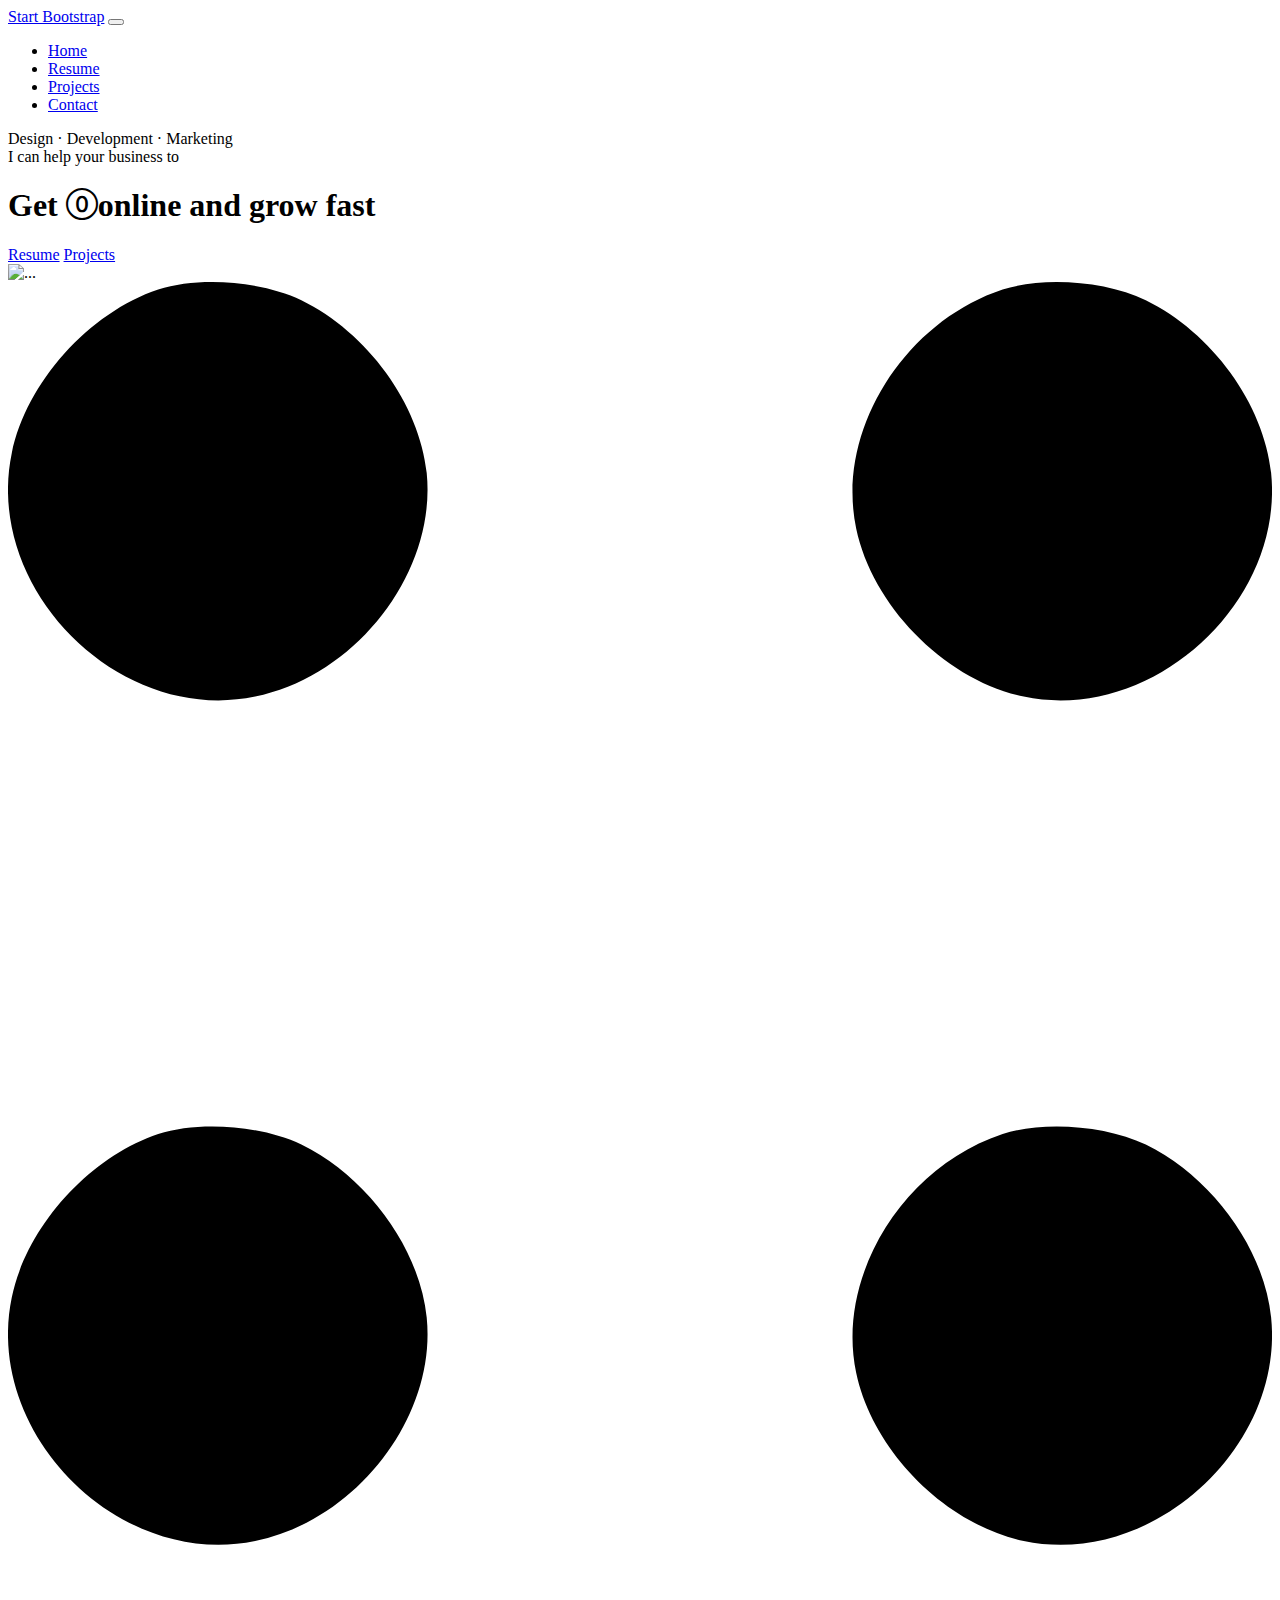
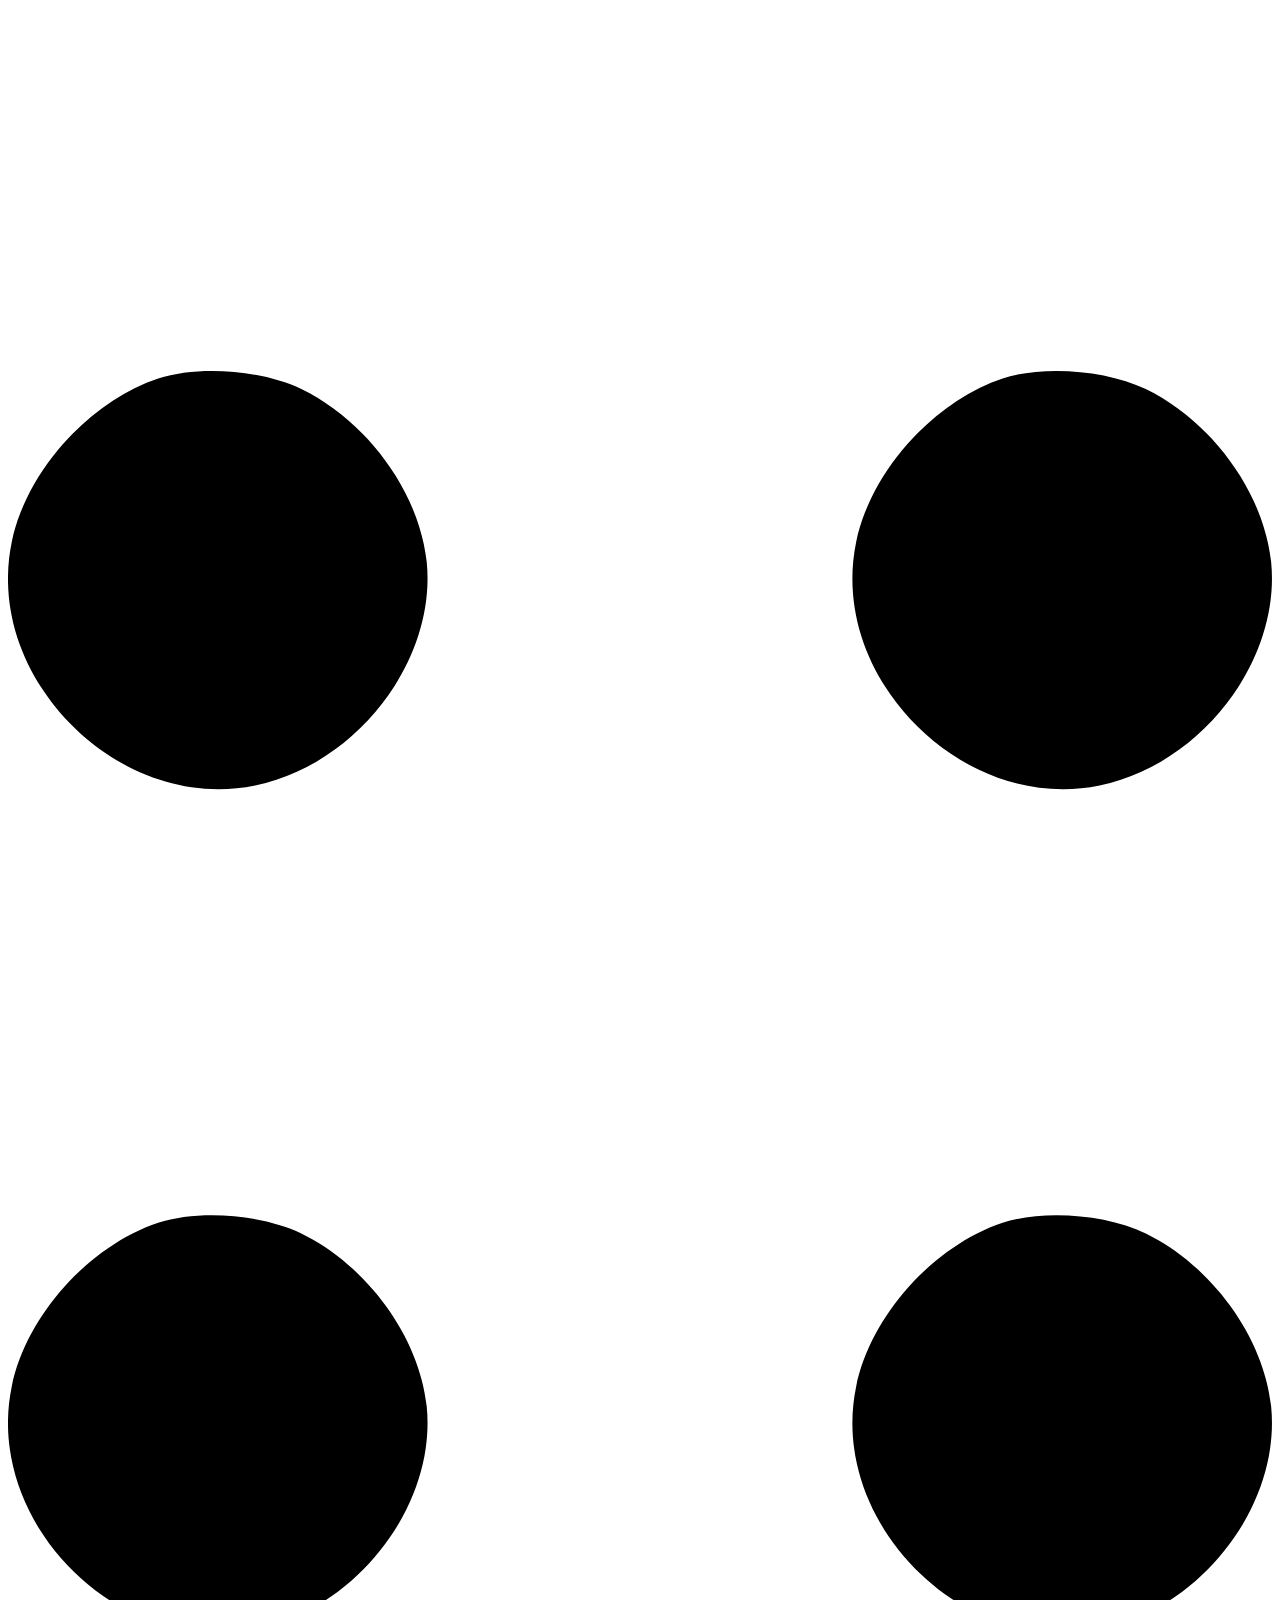
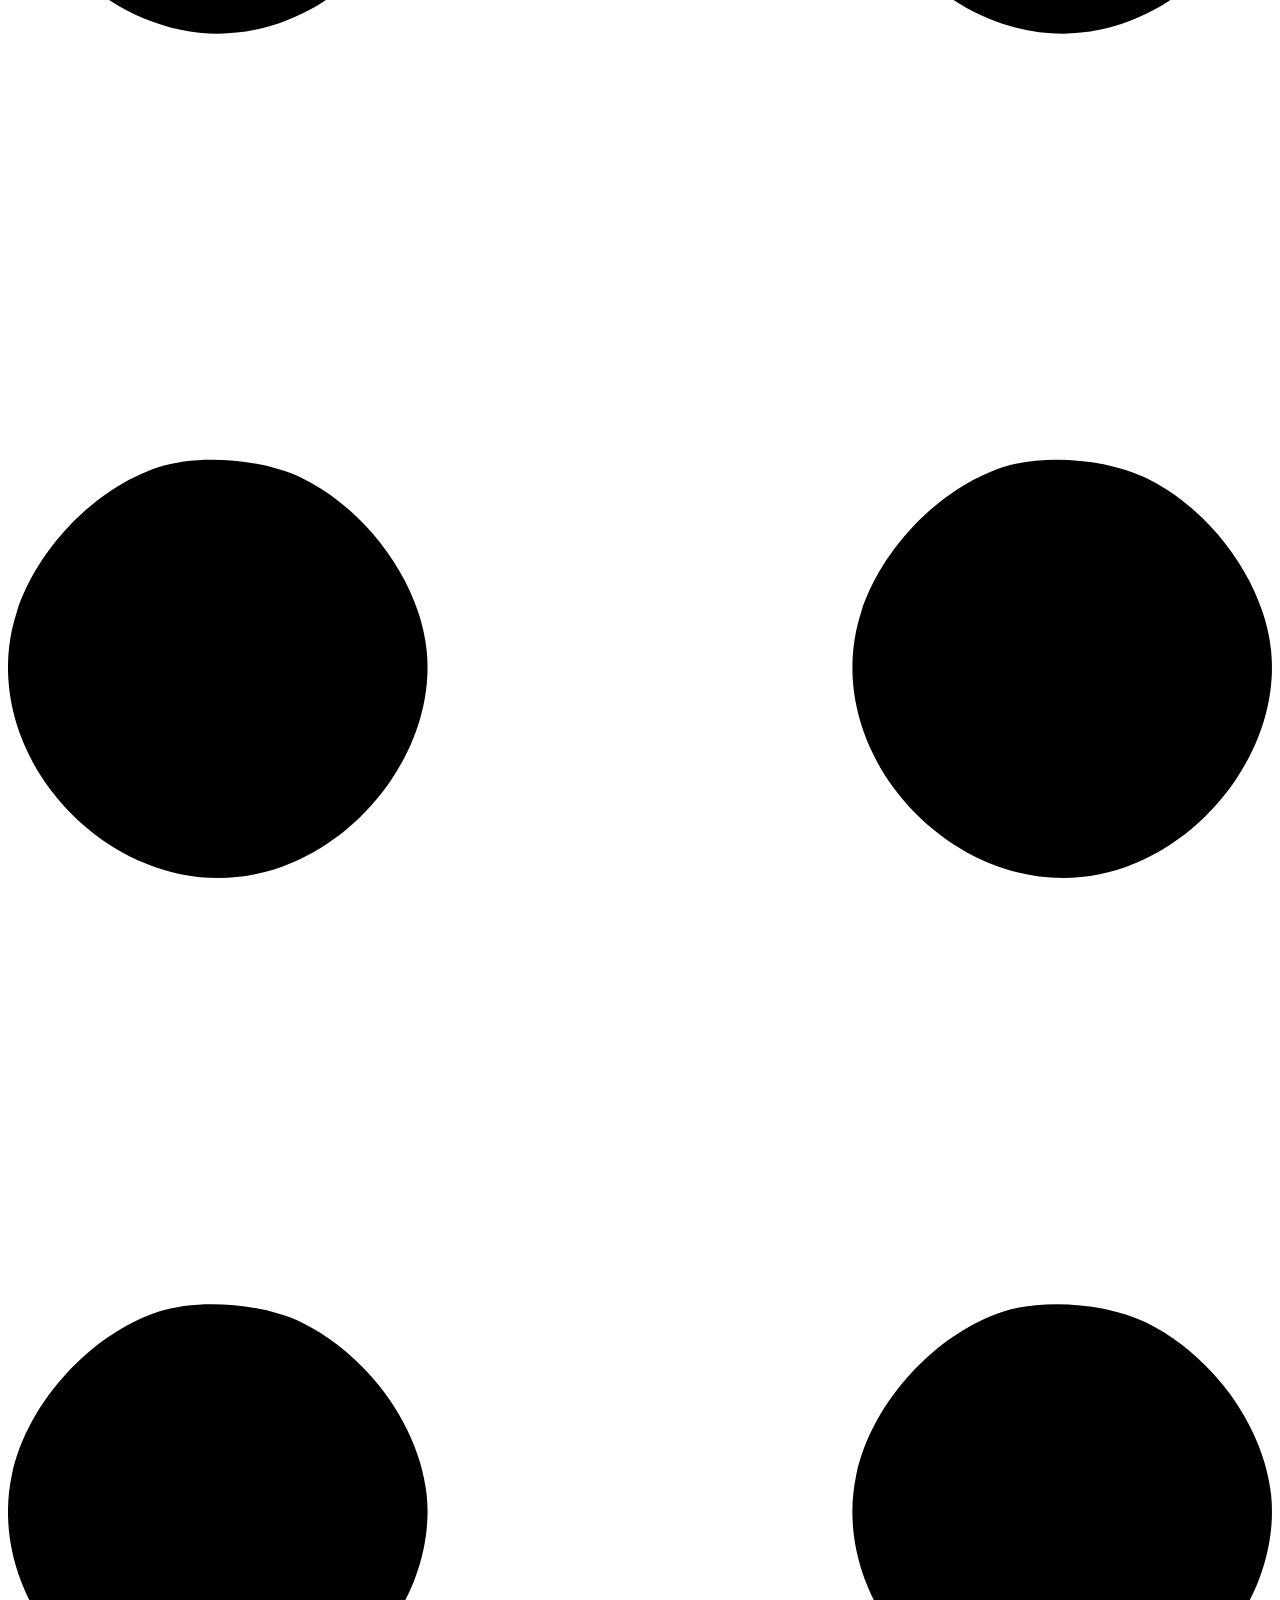
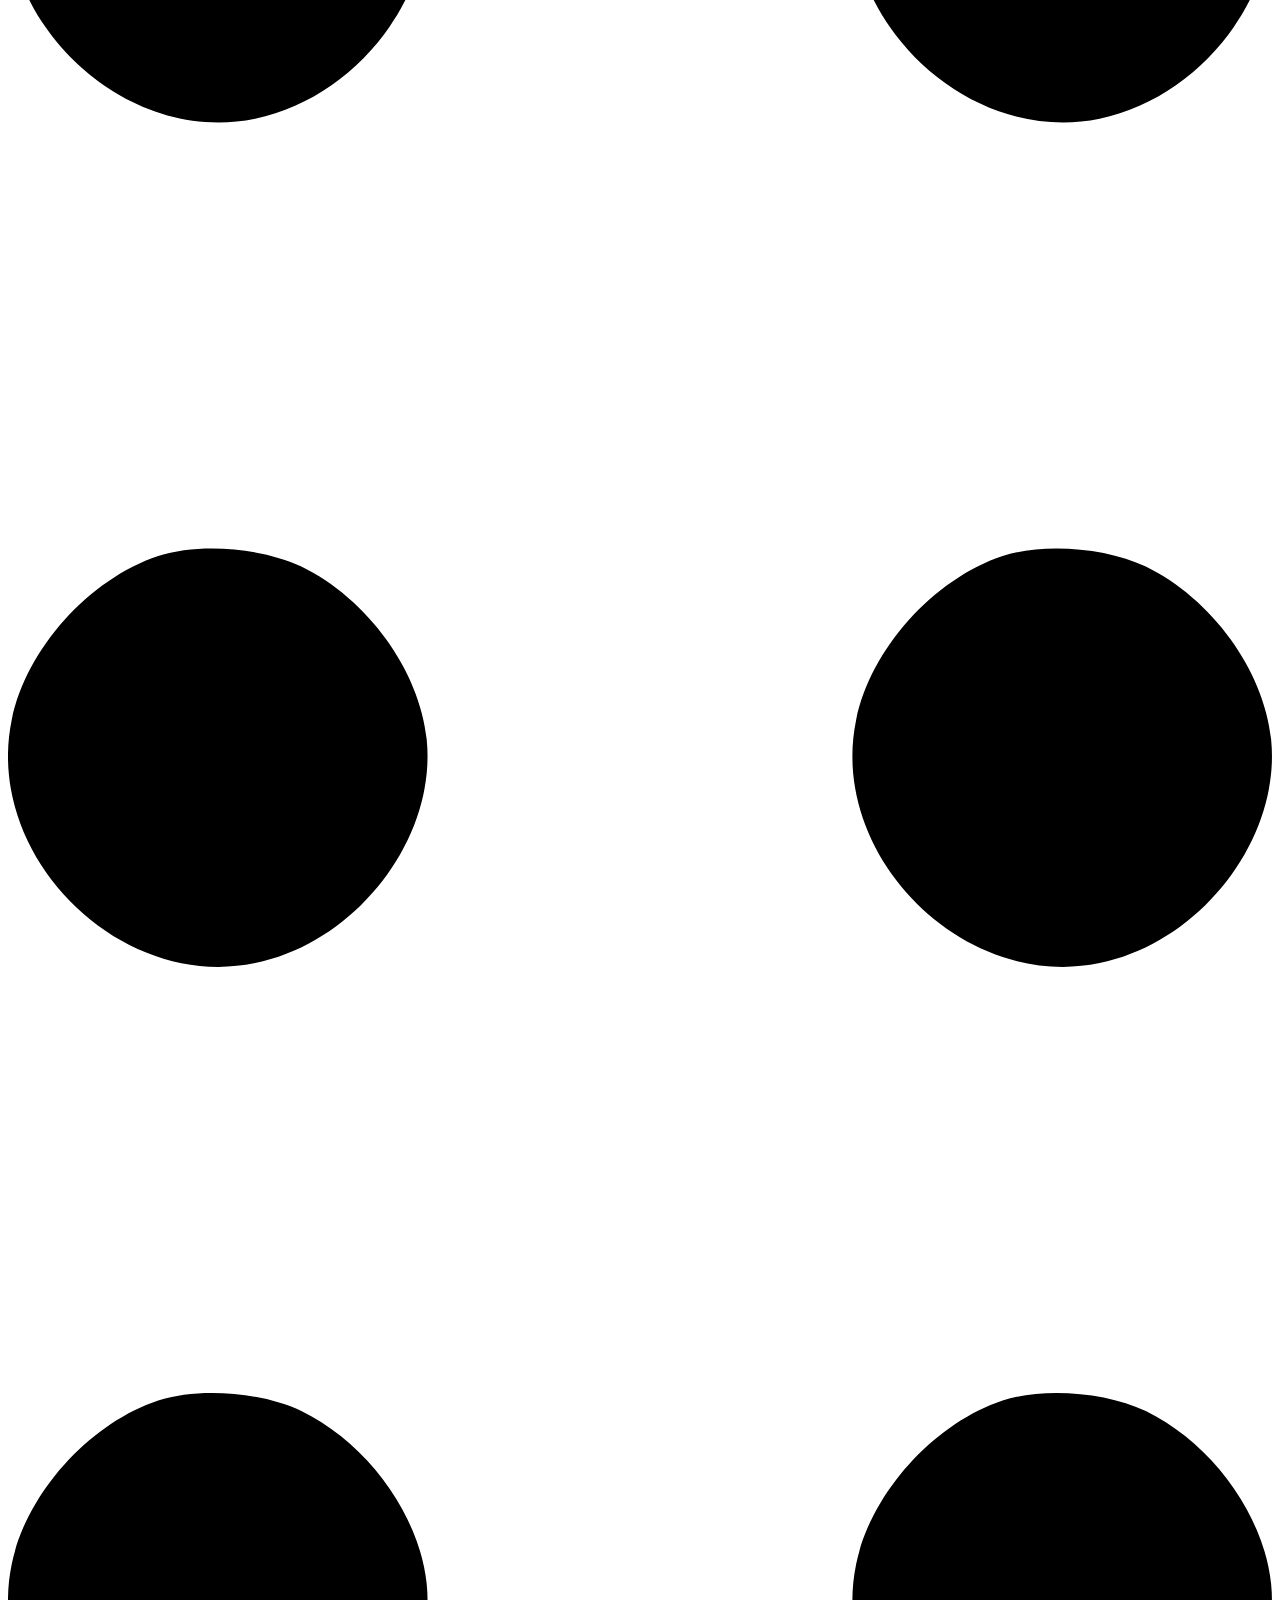
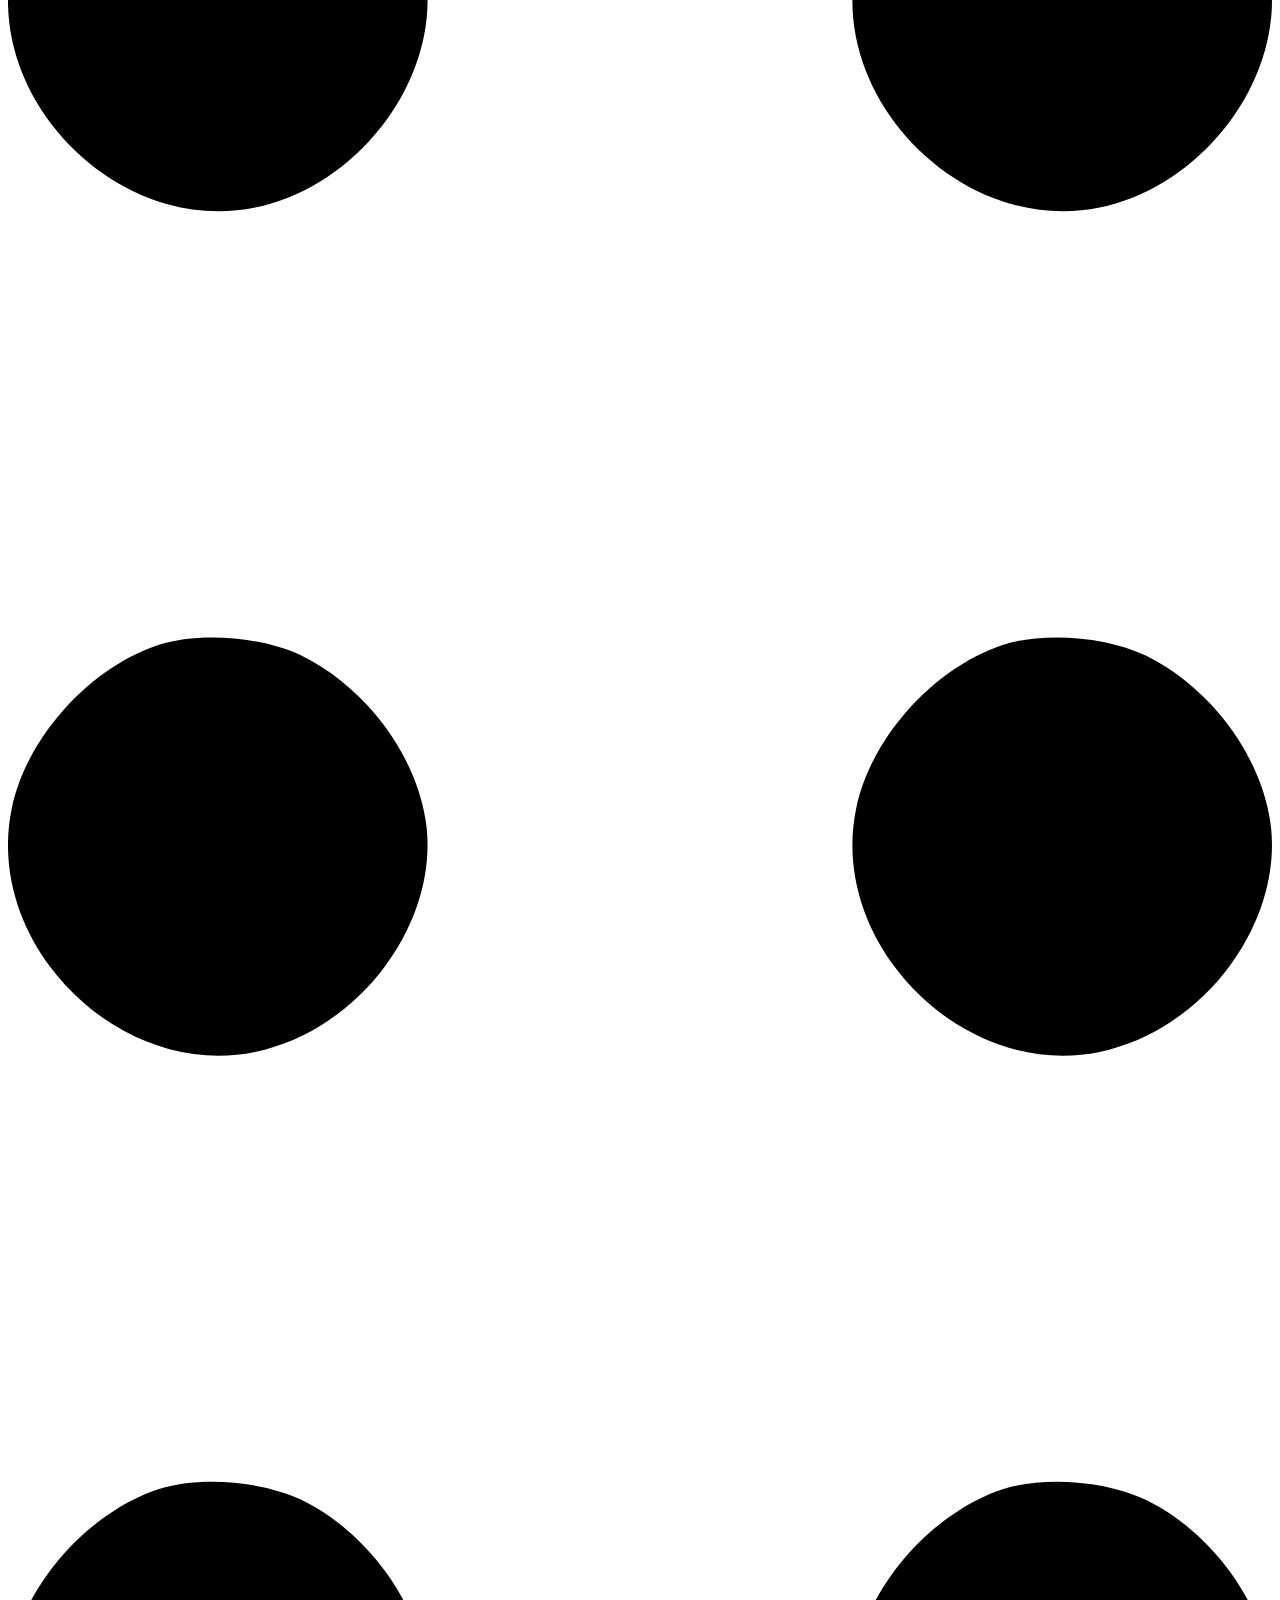
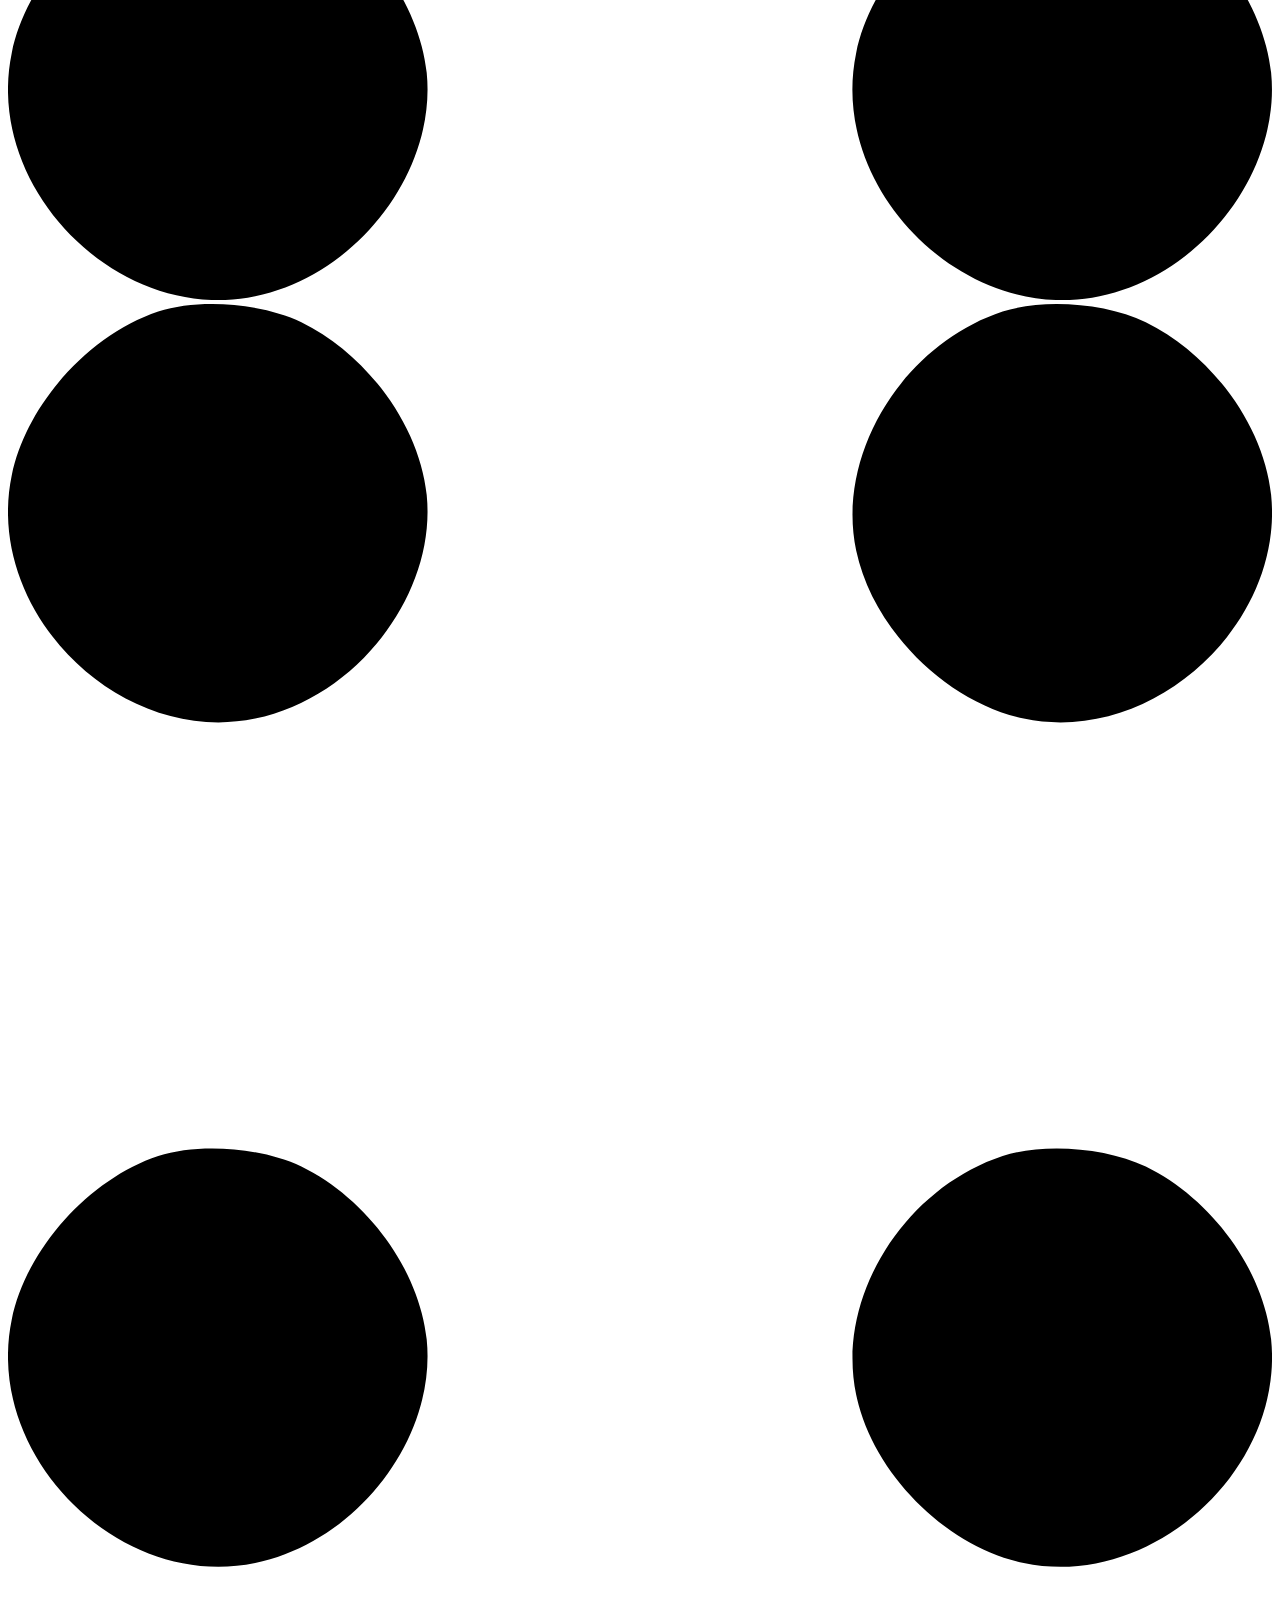
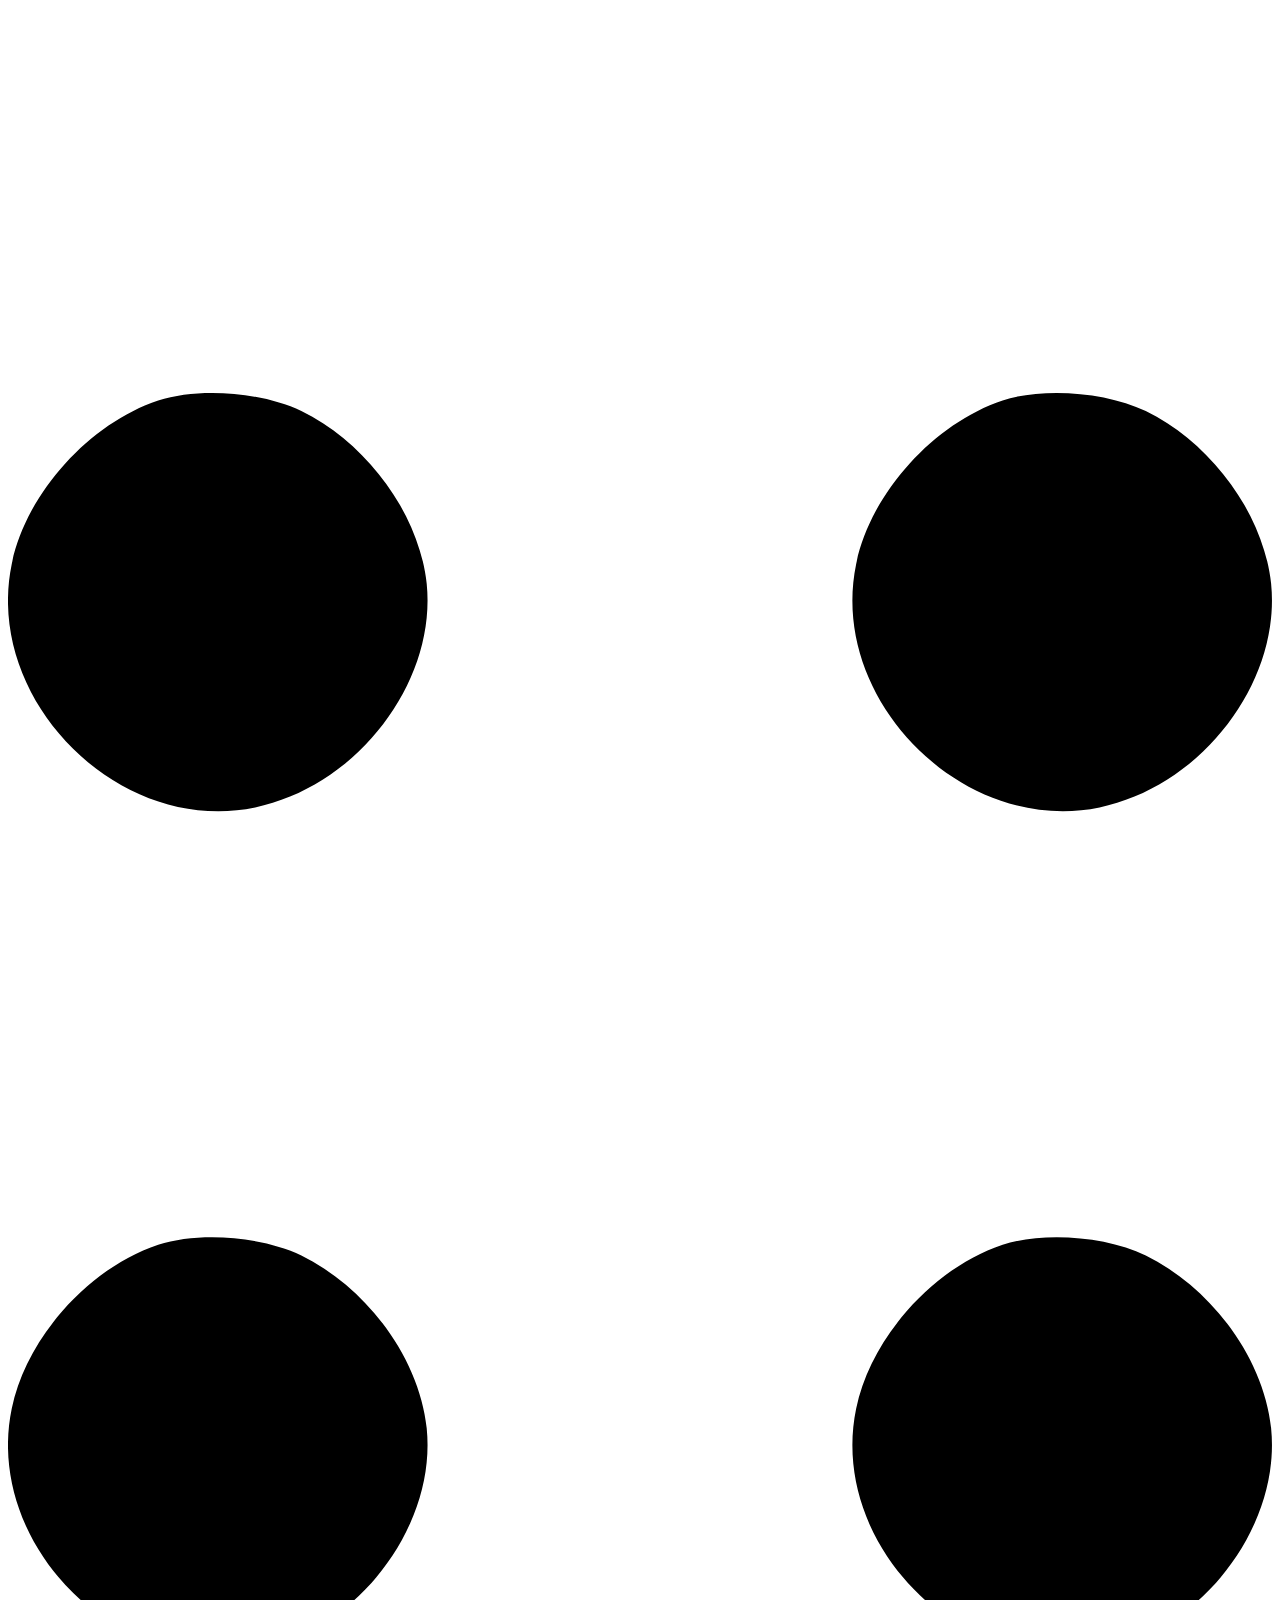
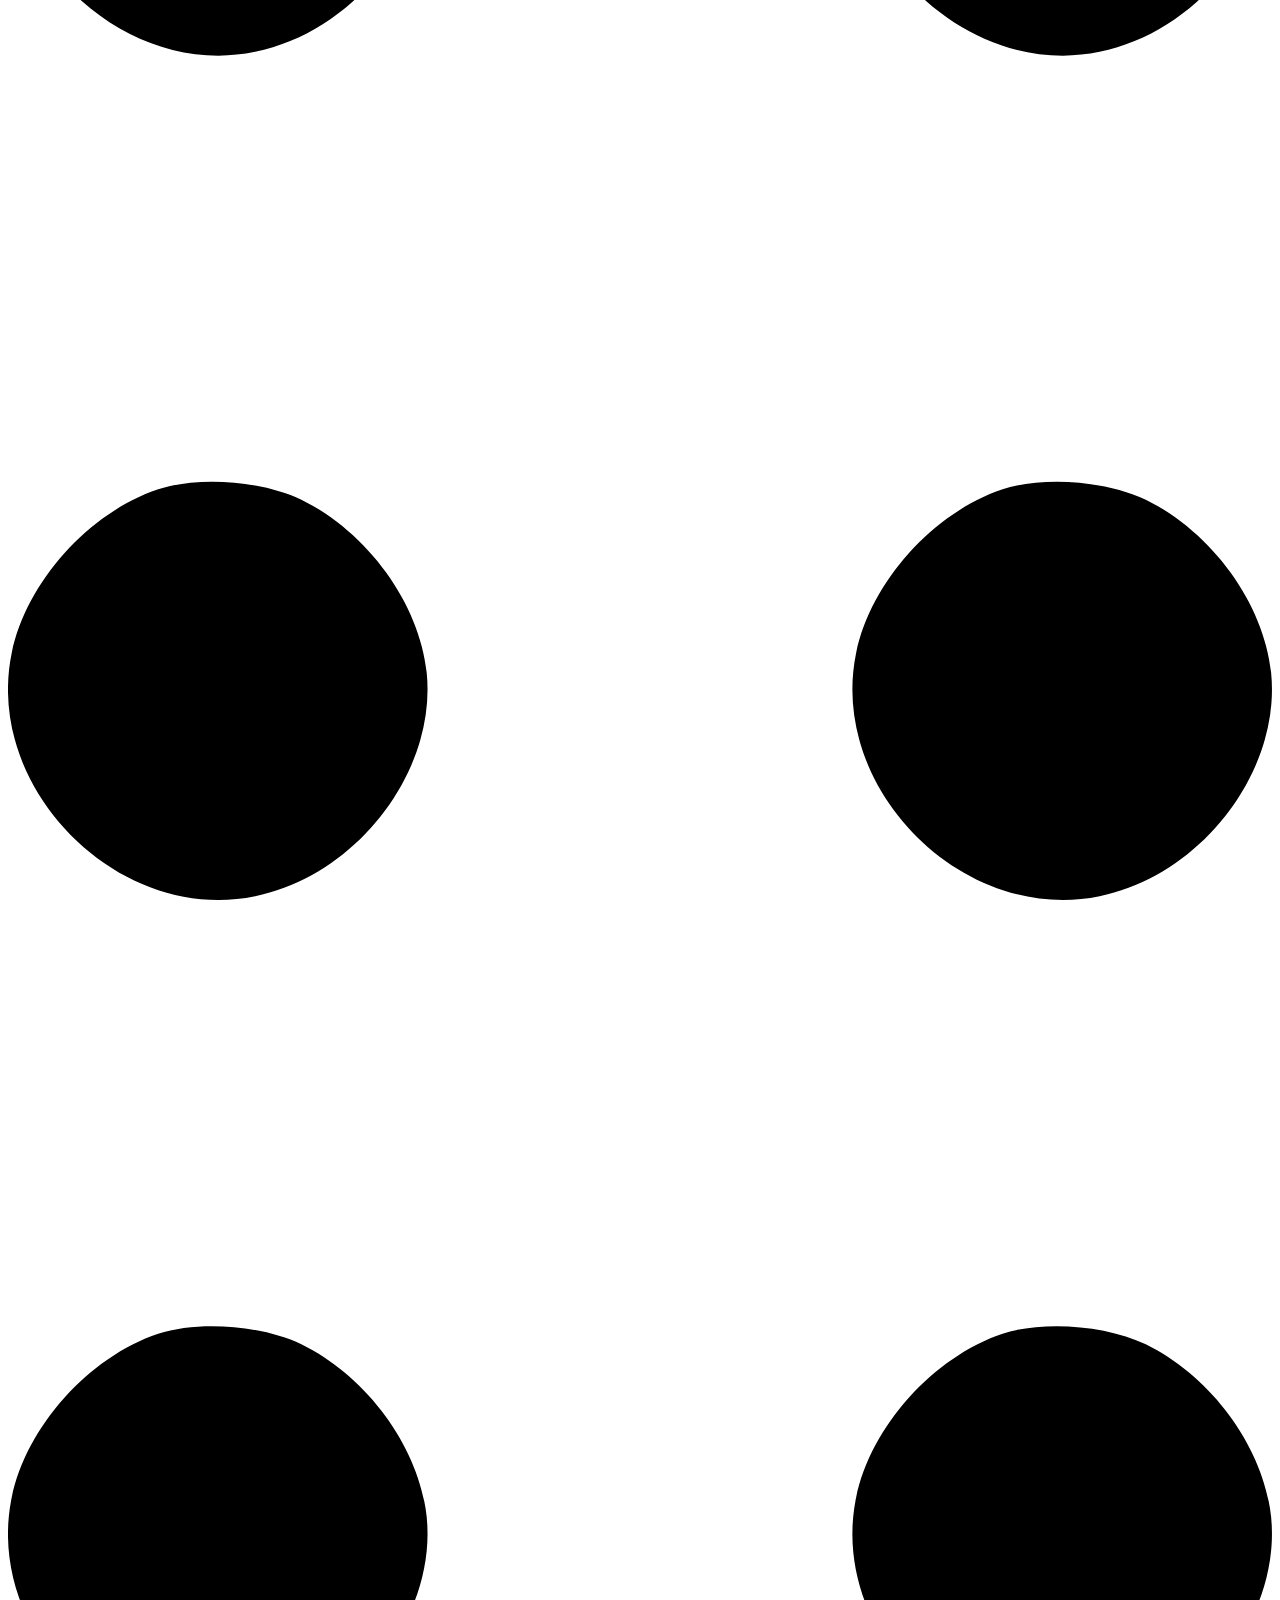
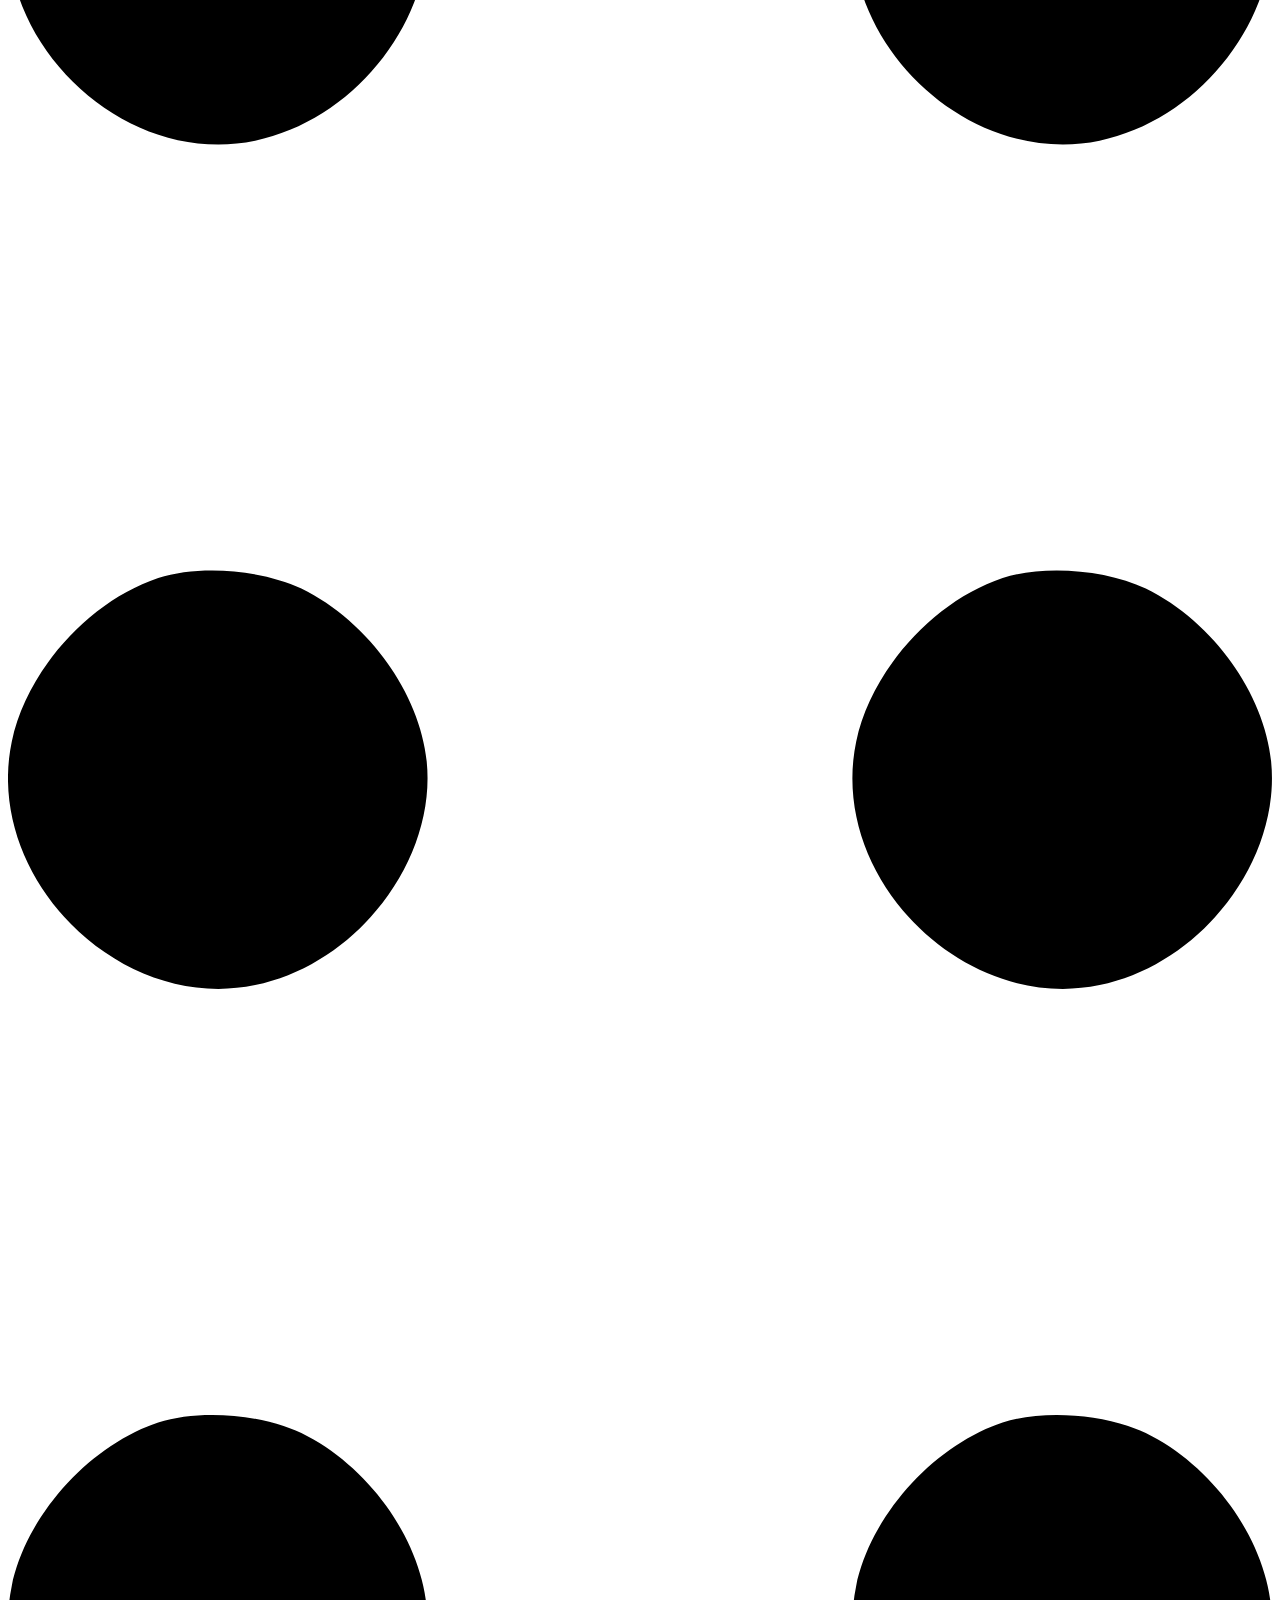
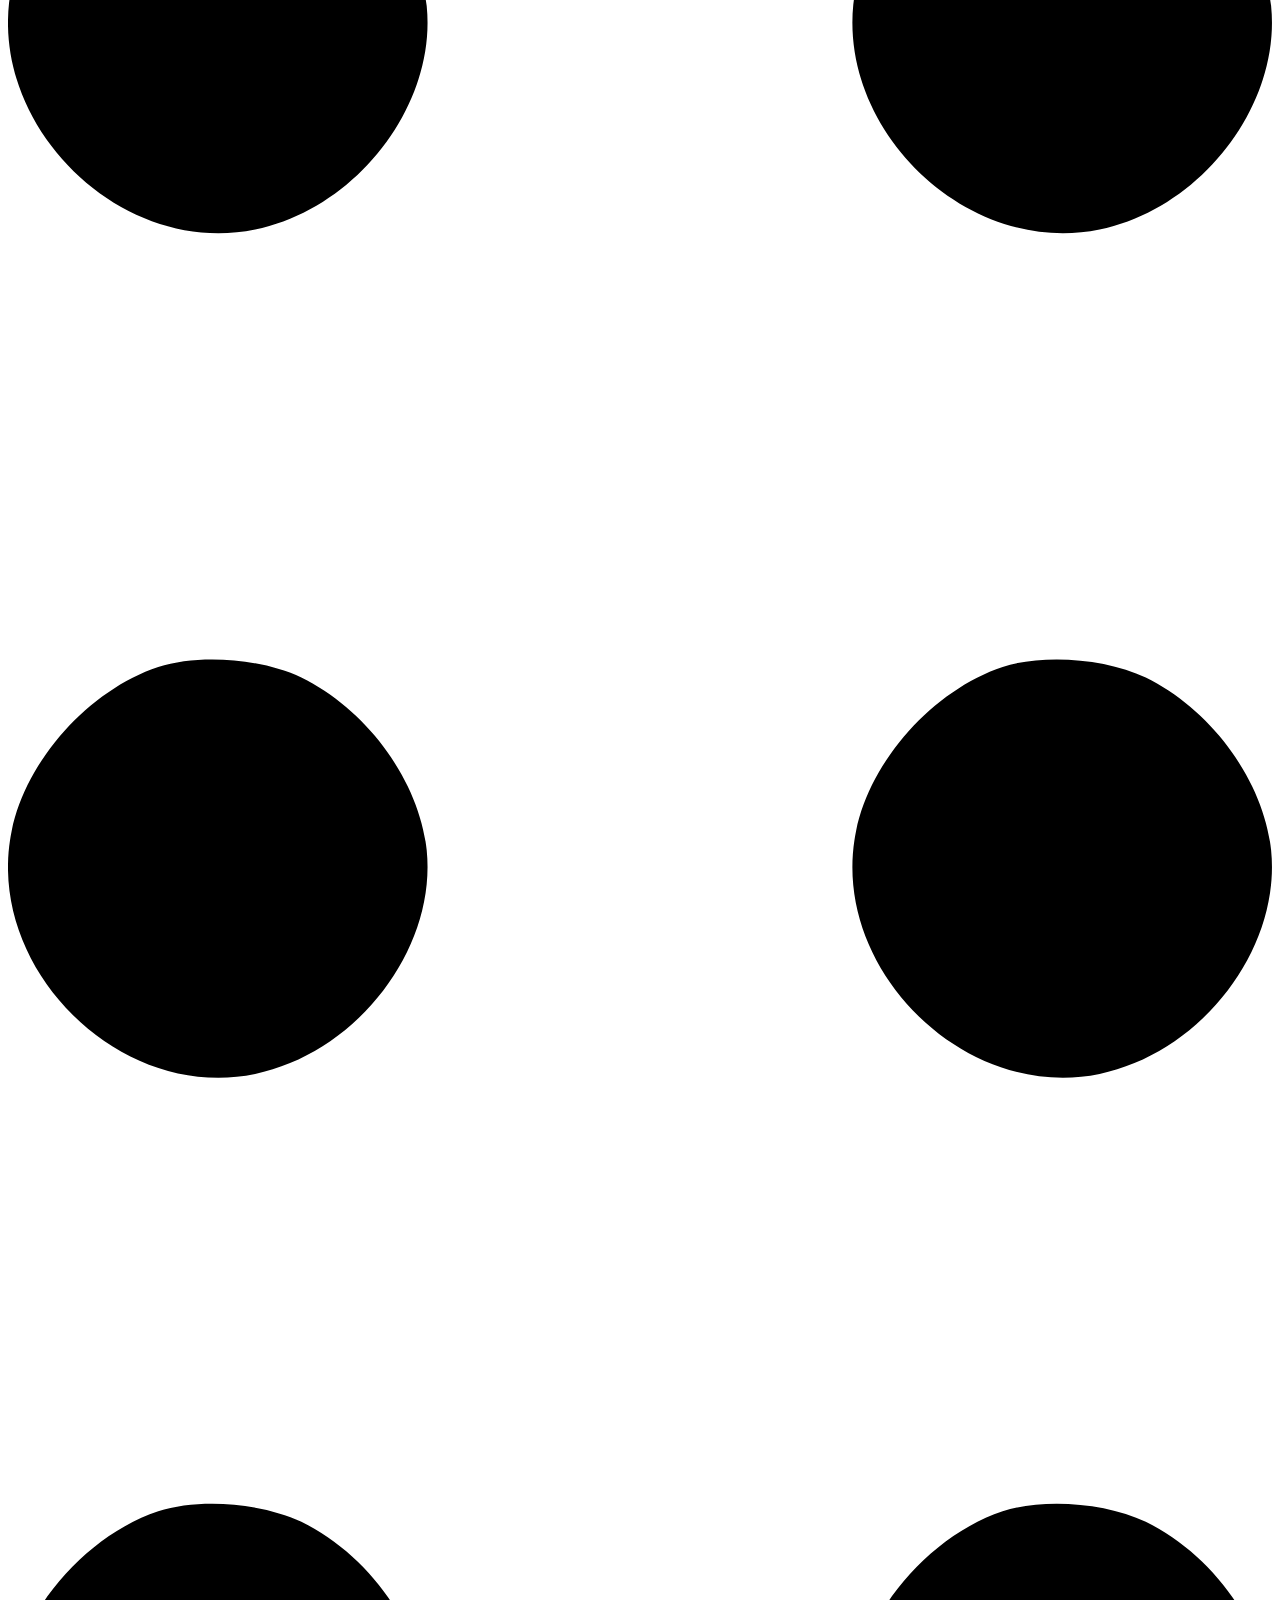
==== index.html @ 786b3cf0 "Add files via upload" ====
<!DOCTYPE html>
<html lang="es">
    <head>
        <meta charset="utf-8" />
        <meta name="viewport" content="width=device-width, initial-scale=1, shrink-to-fit=no" />
        <meta name="description" content="¡Soy entrenadora de atletismo! ¡Dedico a Saltos de altura!
         Tengo Grado Superior de Educación Física. Estudié en colegio de Sergey Bubka. Hacia atletismo 11 años trabajaba con los niños. " />
        <meta name="author" content="Kris" />
        <title>Personal - Start Bootstrap Theme</title>
        <!-- Favicon-->
        <link rel="icon" type="image/x-icon" href="assets/favicon.ico" />
        <!-- Custom Google font-->
        <link rel="preconnect" href="https://fonts.googleapis.com" />
        <link rel="preconnect" href="https://fonts.gstatic.com" crossorigin />
        <link href="https://fonts.googleapis.com/css2?family=Plus+Jakarta+Sans:wght@100;200;300;400;500;600;700;800;900&amp;display=swap" rel="stylesheet" />
        <!-- Bootstrap icons-->
        <link href="https://cdn.jsdelivr.net/npm/bootstrap-icons@1.11.3/font/bootstrap-icons.css" rel="stylesheet" />
        <!-- Core theme CSS (includes Bootstrap)-->
        <link href="css/styles.css" rel="stylesheet" />
    </head>
    <body class="d-flex flex-column h-100">
        <main class="flex-shrink-0">
            <!-- Navigation-->
            <nav class="navbar navbar-expand-lg navbar-light bg-white py-3">
                <div class="container px-5">
                    <a class="navbar-brand" href="index.html"><span class="fw-bolder text-primary">Start Bootstrap</span></a>
                    <button class="navbar-toggler" type="button" data-bs-toggle="collapse" data-bs-target="#navbarSupportedContent" aria-controls="navbarSupportedContent" aria-expanded="false" aria-label="Toggle navigation"><span class="navbar-toggler-icon"></span></button>
                    <div class="collapse navbar-collapse" id="navbarSupportedContent">
                        <ul class="navbar-nav ms-auto mb-2 mb-lg-0 small fw-bolder">
                            <li class="nav-item"><a class="nav-link" href="index.html">Home</a></li>
                            <li class="nav-item"><a class="nav-link" href="resume.html">Resume</a></li>
                            <li class="nav-item"><a class="nav-link" href="projects.html">Projects</a></li>
                            <li class="nav-item"><a class="nav-link" href="contact.html">Contact</a></li>
                        </ul>
                    </div>
                </div>
            </nav>
            <!-- Header-->
            <header class="py-5">
                <div class="container px-5 pb-5">
                    <div class="row gx-5 align-items-center">
                        <div class="col-xxl-5">
                            <!-- Header text content-->
                            <div class="text-center text-xxl-start">
                                <div class="badge bg-gradient-primary-to-secondary text-white mb-4"><div class="text-uppercase">Design &middot; Development &middot; Marketing</div></div>
                                <div class="fs-3 fw-light text-muted">I can help your business to</div>
                                <h1 class="display-3 fw-bolder mb-5"><span class="text-gradient d-inline">Get <i class="bi bi-0-circle"></i>online and grow fast</span></h1>
                                <div class="d-grid gap-3 d-sm-flex justify-content-sm-center justify-content-xxl-start mb-3">
                                    <a class="btn btn-primary btn-lg px-5 py-3 me-sm-3 fs-6 fw-bolder" href="resume.html">Resume</a>
                                    <a class="btn btn-outline-dark btn-lg px-5 py-3 fs-6 fw-bolder" href="projects.html">Projects</a>
                                </div>
                            </div>
                        </div>
                        <div class="col-xxl-7">
                            <!-- Header profile picture-->
                            <div class="d-flex justify-content-center mt-5 mt-xxl-0">
                                <div class="profile bg-gradient-primary-to-secondary">
                                    <!-- TIP: For best results, use a photo with a transparent background like the demo example below-->
                                    <!-- Watch a tutorial on how to do this on YouTube (link)-->
                                    <img class="profile-img" src="assets/profile.png" alt="..." />
                                    <div class="dots-1">
                                        <!-- SVG Dots-->
                                        <svg version="1.1" xmlns="http://www.w3.org/2000/svg" xmlns:xlink="http://www.w3.org/1999/xlink" x="0px" y="0px" viewBox="0 0 191.6 1215.4" style="enable-background: new 0 0 191.6 1215.4" xml:space="preserve">
                                            <g transform="translate(0.000000,1280.000000) scale(0.100000,-0.100000)">
                                                <path d="M227.7,12788.6c-105-35-200-141-222-248c-43-206,163-412,369-369c155,32,275,190,260,339c-11,105-90,213-190,262        C383.7,12801.6,289.7,12808.6,227.7,12788.6z"></path>
                                                <path d="M1507.7,12788.6c-151-50-253-216-222-362c25-119,136-230,254-255c194-41,395,142,375,339c-11,105-90,213-190,262        C1663.7,12801.6,1569.7,12808.6,1507.7,12788.6z"></path>
                                                <path d="M227.7,11508.6c-105-35-200-141-222-248c-43-206,163-412,369-369c155,32,275,190,260,339c-11,105-90,213-190,262        C383.7,11521.6,289.7,11528.6,227.7,11508.6z"></path>
                                                <path d="M1507.7,11508.6c-151-50-253-216-222-362c25-119,136-230,254-255c194-41,395,142,375,339c-11,105-90,213-190,262        C1663.7,11521.6,1569.7,11528.6,1507.7,11508.6z"></path>
                                                <path d="M227.7,10228.6c-105-35-200-141-222-248c-43-206,163-412,369-369c155,32,275,190,260,339c-11,105-90,213-190,262        C383.7,10241.6,289.7,10248.6,227.7,10228.6z"></path>
                                                <path d="M1507.7,10228.6c-105-35-200-141-222-248c-43-206,163-412,369-369c155,32,275,190,260,339c-11,105-90,213-190,262        C1663.7,10241.6,1569.7,10248.6,1507.7,10228.6z"></path>
                                                <path d="M227.7,8948.6c-105-35-200-141-222-248c-43-206,163-412,369-369c155,32,275,190,260,339c-11,105-90,213-190,262        C383.7,8961.6,289.7,8968.6,227.7,8948.6z"></path>
                                                <path d="M1507.7,8948.6c-105-35-200-141-222-248c-43-206,163-412,369-369c155,32,275,190,260,339c-11,105-90,213-190,262        C1663.7,8961.6,1569.7,8968.6,1507.7,8948.6z"></path>
                                                <path d="M227.7,7668.6c-105-35-200-141-222-248c-43-206,163-412,369-369c155,32,275,190,260,339c-11,105-90,213-190,262        C383.7,7681.6,289.7,7688.6,227.7,7668.6z"></path>
                                                <path d="M1507.7,7668.6c-105-35-200-141-222-248c-43-206,163-412,369-369c155,32,275,190,260,339c-11,105-90,213-190,262        C1663.7,7681.6,1569.7,7688.6,1507.7,7668.6z"></path>
                                                <path d="M227.7,6388.6c-105-35-200-141-222-248c-43-206,163-412,369-369c155,32,275,190,260,339c-11,105-90,213-190,262        C383.7,6401.6,289.7,6408.6,227.7,6388.6z"></path>
                                                <path d="M1507.7,6388.6c-105-35-200-141-222-248c-43-206,163-412,369-369c155,32,275,190,260,339c-11,105-90,213-190,262        C1663.7,6401.6,1569.7,6408.6,1507.7,6388.6z"></path>
                                                <path d="M227.7,5108.6c-105-35-200-141-222-248c-43-206,163-412,369-369c155,32,275,190,260,339c-11,105-90,213-190,262        C383.7,5121.6,289.7,5128.6,227.7,5108.6z"></path>
                                                <path d="M1507.7,5108.6c-105-35-200-141-222-248c-43-206,163-412,369-369c155,32,275,190,260,339c-11,105-90,213-190,262        C1663.7,5121.6,1569.7,5128.6,1507.7,5108.6z"></path>
                                                <path d="M227.7,3828.6c-105-35-200-141-222-248c-43-206,163-412,369-369c155,32,275,190,260,339c-11,105-90,213-190,262        C383.7,3841.6,289.7,3848.6,227.7,3828.6z"></path>
                                                <path d="M1507.7,3828.6c-105-35-200-141-222-248c-43-206,163-412,369-369c155,32,275,190,260,339c-11,105-90,213-190,262        C1663.7,3841.6,1569.7,3848.6,1507.7,3828.6z"></path>
                                                <path d="M227.7,2548.6c-105-35-200-141-222-248c-43-206,163-412,369-369c155,32,275,190,260,339c-11,105-90,213-190,262        C383.7,2561.6,289.7,2568.6,227.7,2548.6z"></path>
                                                <path d="M1507.7,2548.6c-105-35-200-141-222-248c-43-206,163-412,369-369c155,32,275,190,260,339c-11,105-90,213-190,262        C1663.7,2561.6,1569.7,2568.6,1507.7,2548.6z"></path>
                                                <path d="M227.7,1268.6c-105-35-200-141-222-248c-43-206,163-412,369-369c155,32,275,190,260,339c-11,105-90,213-190,262        C383.7,1281.6,289.7,1288.6,227.7,1268.6z"></path>
                                                <path d="M1507.7,1268.6c-105-35-200-141-222-248c-43-206,163-412,369-369c155,32,275,190,260,339c-11,105-90,213-190,262        C1663.7,1281.6,1569.7,1288.6,1507.7,1268.6z"></path>
                                            </g>
                                        </svg>
                                        <!-- END of SVG dots-->
                                    </div>
                                    <div class="dots-2">
                                        <!-- SVG Dots-->
                                        <svg version="1.1" xmlns="http://www.w3.org/2000/svg" xmlns:xlink="http://www.w3.org/1999/xlink" x="0px" y="0px" viewBox="0 0 191.6 1215.4" style="enable-background: new 0 0 191.6 1215.4" xml:space="preserve">
                                            <g transform="translate(0.000000,1280.000000) scale(0.100000,-0.100000)">
                                                <path d="M227.7,12788.6c-105-35-200-141-222-248c-43-206,163-412,369-369c155,32,275,190,260,339c-11,105-90,213-190,262        C383.7,12801.6,289.7,12808.6,227.7,12788.6z"></path>
                                                <path d="M1507.7,12788.6c-151-50-253-216-222-362c25-119,136-230,254-255c194-41,395,142,375,339c-11,105-90,213-190,262        C1663.7,12801.6,1569.7,12808.6,1507.7,12788.6z"></path>
                                                <path d="M227.7,11508.6c-105-35-200-141-222-248c-43-206,163-412,369-369c155,32,275,190,260,339c-11,105-90,213-190,262        C383.7,11521.6,289.7,11528.6,227.7,11508.6z"></path>
                                                <path d="M1507.7,11508.6c-151-50-253-216-222-362c25-119,136-230,254-255c194-41,395,142,375,339c-11,105-90,213-190,262        C1663.7,11521.6,1569.7,11528.6,1507.7,11508.6z"></path>
                                                <path d="M227.7,10228.6c-105-35-200-141-222-248c-43-206,163-412,369-369c155,32,275,190,260,339c-11,105-90,213-190,262        C383.7,10241.6,289.7,10248.6,227.7,10228.6z"></path>
                                                <path d="M1507.7,10228.6c-105-35-200-141-222-248c-43-206,163-412,369-369c155,32,275,190,260,339c-11,105-90,213-190,262        C1663.7,10241.6,1569.7,10248.6,1507.7,10228.6z"></path>
                                                <path d="M227.7,8948.6c-105-35-200-141-222-248c-43-206,163-412,369-369c155,32,275,190,260,339c-11,105-90,213-190,262        C383.7,8961.6,289.7,8968.6,227.7,8948.6z"></path>
                                                <path d="M1507.7,8948.6c-105-35-200-141-222-248c-43-206,163-412,369-369c155,32,275,190,260,339c-11,105-90,213-190,262        C1663.7,8961.6,1569.7,8968.6,1507.7,8948.6z"></path>
                                                <path d="M227.7,7668.6c-105-35-200-141-222-248c-43-206,163-412,369-369c155,32,275,190,260,339c-11,105-90,213-190,262        C383.7,7681.6,289.7,7688.6,227.7,7668.6z"></path>
                                                <path d="M1507.7,7668.6c-105-35-200-141-222-248c-43-206,163-412,369-369c155,32,275,190,260,339c-11,105-90,213-190,262        C1663.7,7681.6,1569.7,7688.6,1507.7,7668.6z"></path>
                                                <path d="M227.7,6388.6c-105-35-200-141-222-248c-43-206,163-412,369-369c155,32,275,190,260,339c-11,105-90,213-190,262        C383.7,6401.6,289.7,6408.6,227.7,6388.6z"></path>
                                                <path d="M1507.7,6388.6c-105-35-200-141-222-248c-43-206,163-412,369-369c155,32,275,190,260,339c-11,105-90,213-190,262        C1663.7,6401.6,1569.7,6408.6,1507.7,6388.6z"></path>
                                                <path d="M227.7,5108.6c-105-35-200-141-222-248c-43-206,163-412,369-369c155,32,275,190,260,339c-11,105-90,213-190,262        C383.7,5121.6,289.7,5128.6,227.7,5108.6z"></path>
                                                <path d="M1507.7,5108.6c-105-35-200-141-222-248c-43-206,163-412,369-369c155,32,275,190,260,339c-11,105-90,213-190,262        C1663.7,5121.6,1569.7,5128.6,1507.7,5108.6z"></path>
                                                <path d="M227.7,3828.6c-105-35-200-141-222-248c-43-206,163-412,369-369c155,32,275,190,260,339c-11,105-90,213-190,262        C383.7,3841.6,289.7,3848.6,227.7,3828.6z"></path>
                                                <path d="M1507.7,3828.6c-105-35-200-141-222-248c-43-206,163-412,369-369c155,32,275,190,260,339c-11,105-90,213-190,262        C1663.7,3841.6,1569.7,3848.6,1507.7,3828.6z"></path>
                                                <path d="M227.7,2548.6c-105-35-200-141-222-248c-43-206,163-412,369-369c155,32,275,190,260,339c-11,105-90,213-190,262        C383.7,2561.6,289.7,2568.6,227.7,2548.6z"></path>
                                                <path d="M1507.7,2548.6c-105-35-200-141-222-248c-43-206,163-412,369-369c155,32,275,190,260,339c-11,105-90,213-190,262        C1663.7,2561.6,1569.7,2568.6,1507.7,2548.6z"></path>
                                                <path d="M227.7,1268.6c-105-35-200-141-222-248c-43-206,163-412,369-369c155,32,275,190,260,339c-11,105-90,213-190,262        C383.7,1281.6,289.7,1288.6,227.7,1268.6z"></path>
                                                <path d="M1507.7,1268.6c-105-35-200-141-222-248c-43-206,163-412,369-369c155,32,275,190,260,339c-11,105-90,213-190,262        C1663.7,1281.6,1569.7,1288.6,1507.7,1268.6z"></path>
                                            </g>
                                        </svg>
                                        <!-- END of SVG dots-->
                                    </div>
                                    <div class="dots-3">
                                        <!-- SVG Dots-->
                                        <svg version="1.1" xmlns="http://www.w3.org/2000/svg" xmlns:xlink="http://www.w3.org/1999/xlink" x="0px" y="0px" viewBox="0 0 191.6 1215.4" style="enable-background: new 0 0 191.6 1215.4" xml:space="preserve">
                                            <g transform="translate(0.000000,1280.000000) scale(0.100000,-0.100000)">
                                                <path d="M227.7,12788.6c-105-35-200-141-222-248c-43-206,163-412,369-369c155,32,275,190,260,339c-11,105-90,213-190,262        C383.7,12801.6,289.7,12808.6,227.7,12788.6z"></path>
                                                <path d="M1507.7,12788.6c-151-50-253-216-222-362c25-119,136-230,254-255c194-41,395,142,375,339c-11,105-90,213-190,262        C1663.7,12801.6,1569.7,12808.6,1507.7,12788.6z"></path>
                                                <path d="M227.7,11508.6c-105-35-200-141-222-248c-43-206,163-412,369-369c155,32,275,190,260,339c-11,105-90,213-190,262        C383.7,11521.6,289.7,11528.6,227.7,11508.6z"></path>
                                                <path d="M1507.7,11508.6c-151-50-253-216-222-362c25-119,136-230,254-255c194-41,395,142,375,339c-11,105-90,213-190,262        C1663.7,11521.6,1569.7,11528.6,1507.7,11508.6z"></path>
                                                <path d="M227.7,10228.6c-105-35-200-141-222-248c-43-206,163-412,369-369c155,32,275,190,260,339c-11,105-90,213-190,262        C383.7,10241.6,289.7,10248.6,227.7,10228.6z"></path>
                                                <path d="M1507.7,10228.6c-105-35-200-141-222-248c-43-206,163-412,369-369c155,32,275,190,260,339c-11,105-90,213-190,262        C1663.7,10241.6,1569.7,10248.6,1507.7,10228.6z"></path>
                                                <path d="M227.7,8948.6c-105-35-200-141-222-248c-43-206,163-412,369-369c155,32,275,190,260,339c-11,105-90,213-190,262        C383.7,8961.6,289.7,8968.6,227.7,8948.6z"></path>
                                                <path d="M1507.7,8948.6c-105-35-200-141-222-248c-43-206,163-412,369-369c155,32,275,190,260,339c-11,105-90,213-190,262        C1663.7,8961.6,1569.7,8968.6,1507.7,8948.6z"></path>
                                                <path d="M227.7,7668.6c-105-35-200-141-222-248c-43-206,163-412,369-369c155,32,275,190,260,339c-11,105-90,213-190,262        C383.7,7681.6,289.7,7688.6,227.7,7668.6z"></path>
                                                <path d="M1507.7,7668.6c-105-35-200-141-222-248c-43-206,163-412,369-369c155,32,275,190,260,339c-11,105-90,213-190,262        C1663.7,7681.6,1569.7,7688.6,1507.7,7668.6z"></path>
                                                <path d="M227.7,6388.6c-105-35-200-141-222-248c-43-206,163-412,369-369c155,32,275,190,260,339c-11,105-90,213-190,262        C383.7,6401.6,289.7,6408.6,227.7,6388.6z"></path>
                                                <path d="M1507.7,6388.6c-105-35-200-141-222-248c-43-206,163-412,369-369c155,32,275,190,260,339c-11,105-90,213-190,262        C1663.7,6401.6,1569.7,6408.6,1507.7,6388.6z"></path>
                                                <path d="M227.7,5108.6c-105-35-200-141-222-248c-43-206,163-412,369-369c155,32,275,190,260,339c-11,105-90,213-190,262        C383.7,5121.6,289.7,5128.6,227.7,5108.6z"></path>
                                                <path d="M1507.7,5108.6c-105-35-200-141-222-248c-43-206,163-412,369-369c155,32,275,190,260,339c-11,105-90,213-190,262        C1663.7,5121.6,1569.7,5128.6,1507.7,5108.6z"></path>
                                                <path d="M227.7,3828.6c-105-35-200-141-222-248c-43-206,163-412,369-369c155,32,275,190,260,339c-11,105-90,213-190,262        C383.7,3841.6,289.7,3848.6,227.7,3828.6z"></path>
                                                <path d="M1507.7,3828.6c-105-35-200-141-222-248c-43-206,163-412,369-369c155,32,275,190,260,339c-11,105-90,213-190,262        C1663.7,3841.6,1569.7,3848.6,1507.7,3828.6z"></path>
                                                <path d="M227.7,2548.6c-105-35-200-141-222-248c-43-206,163-412,369-369c155,32,275,190,260,339c-11,105-90,213-190,262        C383.7,2561.6,289.7,2568.6,227.7,2548.6z"></path>
                                                <path d="M1507.7,2548.6c-105-35-200-141-222-248c-43-206,163-412,369-369c155,32,275,190,260,339c-11,105-90,213-190,262        C1663.7,2561.6,1569.7,2568.6,1507.7,2548.6z"></path>
                                                <path d="M227.7,1268.6c-105-35-200-141-222-248c-43-206,163-412,369-369c155,32,275,190,260,339c-11,105-90,213-190,262        C383.7,1281.6,289.7,1288.6,227.7,1268.6z"></path>
                                                <path d="M1507.7,1268.6c-105-35-200-141-222-248c-43-206,163-412,369-369c155,32,275,190,260,339c-11,105-90,213-190,262        C1663.7,1281.6,1569.7,1288.6,1507.7,1268.6z"></path>
                                            </g>
                                        </svg>
                                        <!-- END of SVG dots-->
                                    </div>
                                    <div class="dots-4">
                                        <!-- SVG Dots-->
                                        <svg version="1.1" xmlns="http://www.w3.org/2000/svg" xmlns:xlink="http://www.w3.org/1999/xlink" x="0px" y="0px" viewBox="0 0 191.6 1215.4" style="enable-background: new 0 0 191.6 1215.4" xml:space="preserve">
                                            <g transform="translate(0.000000,1280.000000) scale(0.100000,-0.100000)">
                                                <path d="M227.7,12788.6c-105-35-200-141-222-248c-43-206,163-412,369-369c155,32,275,190,260,339c-11,105-90,213-190,262        C383.7,12801.6,289.7,12808.6,227.7,12788.6z"></path>
                                                <path d="M1507.7,12788.6c-151-50-253-216-222-362c25-119,136-230,254-255c194-41,395,142,375,339c-11,105-90,213-190,262        C1663.7,12801.6,1569.7,12808.6,1507.7,12788.6z"></path>
                                                <path d="M227.7,11508.6c-105-35-200-141-222-248c-43-206,163-412,369-369c155,32,275,190,260,339c-11,105-90,213-190,262        C383.7,11521.6,289.7,11528.6,227.7,11508.6z"></path>
                                                <path d="M1507.7,11508.6c-151-50-253-216-222-362c25-119,136-230,254-255c194-41,395,142,375,339c-11,105-90,213-190,262        C1663.7,11521.6,1569.7,11528.6,1507.7,11508.6z"></path>
                                                <path d="M227.7,10228.6c-105-35-200-141-222-248c-43-206,163-412,369-369c155,32,275,190,260,339c-11,105-90,213-190,262        C383.7,10241.6,289.7,10248.6,227.7,10228.6z"></path>
                                                <path d="M1507.7,10228.6c-105-35-200-141-222-248c-43-206,163-412,369-369c155,32,275,190,260,339c-11,105-90,213-190,262        C1663.7,10241.6,1569.7,10248.6,1507.7,10228.6z"></path>
                                                <path d="M227.7,8948.6c-105-35-200-141-222-248c-43-206,163-412,369-369c155,32,275,190,260,339c-11,105-90,213-190,262        C383.7,8961.6,289.7,8968.6,227.7,8948.6z"></path>
                                                <path d="M1507.7,8948.6c-105-35-200-141-222-248c-43-206,163-412,369-369c155,32,275,190,260,339c-11,105-90,213-190,262        C1663.7,8961.6,1569.7,8968.6,1507.7,8948.6z"></path>
                                                <path d="M227.7,7668.6c-105-35-200-141-222-248c-43-206,163-412,369-369c155,32,275,190,260,339c-11,105-90,213-190,262        C383.7,7681.6,289.7,7688.6,227.7,7668.6z"></path>
                                                <path d="M1507.7,7668.6c-105-35-200-141-222-248c-43-206,163-412,369-369c155,32,275,190,260,339c-11,105-90,213-190,262        C1663.7,7681.6,1569.7,7688.6,1507.7,7668.6z"></path>
                                                <path d="M227.7,6388.6c-105-35-200-141-222-248c-43-206,163-412,369-369c155,32,275,190,260,339c-11,105-90,213-190,262        C383.7,6401.6,289.7,6408.6,227.7,6388.6z"></path>
                                                <path d="M1507.7,6388.6c-105-35-200-141-222-248c-43-206,163-412,369-369c155,32,275,190,260,339c-11,105-90,213-190,262        C1663.7,6401.6,1569.7,6408.6,1507.7,6388.6z"></path>
                                                <path d="M227.7,5108.6c-105-35-200-141-222-248c-43-206,163-412,369-369c155,32,275,190,260,339c-11,105-90,213-190,262        C383.7,5121.6,289.7,5128.6,227.7,5108.6z"></path>
                                                <path d="M1507.7,5108.6c-105-35-200-141-222-248c-43-206,163-412,369-369c155,32,275,190,260,339c-11,105-90,213-190,262        C1663.7,5121.6,1569.7,5128.6,1507.7,5108.6z"></path>
                                                <path d="M227.7,3828.6c-105-35-200-141-222-248c-43-206,163-412,369-369c155,32,275,190,260,339c-11,105-90,213-190,262        C383.7,3841.6,289.7,3848.6,227.7,3828.6z"></path>
                                                <path d="M1507.7,3828.6c-105-35-200-141-222-248c-43-206,163-412,369-369c155,32,275,190,260,339c-11,105-90,213-190,262        C1663.7,3841.6,1569.7,3848.6,1507.7,3828.6z"></path>
                                                <path d="M227.7,2548.6c-105-35-200-141-222-248c-43-206,163-412,369-369c155,32,275,190,260,339c-11,105-90,213-190,262        C383.7,2561.6,289.7,2568.6,227.7,2548.6z"></path>
                                                <path d="M1507.7,2548.6c-105-35-200-141-222-248c-43-206,163-412,369-369c155,32,275,190,260,339c-11,105-90,213-190,262        C1663.7,2561.6,1569.7,2568.6,1507.7,2548.6z"></path>
                                                <path d="M227.7,1268.6c-105-35-200-141-222-248c-43-206,163-412,369-369c155,32,275,190,260,339c-11,105-90,213-190,262        C383.7,1281.6,289.7,1288.6,227.7,1268.6z"></path>
                                                <path d="M1507.7,1268.6c-105-35-200-141-222-248c-43-206,163-412,369-369c155,32,275,190,260,339c-11,105-90,213-190,262        C1663.7,1281.6,1569.7,1288.6,1507.7,1268.6z"></path>
                                            </g>
                                        </svg>
                                        <!-- END of SVG dots-->
                                    </div>
                                </div>
                            </div>
                        </div>
                    </div>
                </div>
            </header>
            <!-- About Section-->
            <section class="bg-light py-5">
                <div class="container px-5">
                    <div class="row gx-5 justify-content-center">
                        <div class="col-xxl-8">
                            <div class="text-center my-5">
                                <h2 class="display-5 fw-bolder"><span class="text-gradient d-inline">About Me</span></h2>
                                <p class="lead fw-light mb-4">My name is Start Bootstrap and I help brands grow.</p>
                                <p class="text-muted">Lorem ipsum dolor sit amet, consectetur adipisicing elit. Fugit dolorum itaque qui unde quisquam consequatur autem. Eveniet quasi nobis aliquid cumque officiis sed rem iure ipsa! Praesentium ratione atque dolorem?</p>
                                <div class="d-flex justify-content-center fs-2 gap-4">
                                    <a class="text-gradient" href="#!"><i class="bi bi-twitter"></i></a>
                                    <a class="text-gradient" href="#!"><i class="bi bi-linkedin"></i></a>
                                    <a class="text-gradient" href="#!"><i class="bi bi-github"></i></a>
                                </div>
                            </div>
                        </div>
                    </div>
                </div>
            </section>
        </main>
        <!-- Footer-->
        <footer class="bg-white py-4 mt-auto">
            <div class="container px-5">
                <div class="row align-items-center justify-content-between flex-column flex-sm-row">
                    <div class="col-auto"><div class="small m-0">Copyright &copy; Your Website 2023</div></div>
                    <div class="col-auto">
                        <a class="small" href="#!">Privacy</a>
                        <span class="mx-1">&middot;</span>
                        <a class="small" href="#!">Terms</a>
                        <span class="mx-1">&middot;</span>
                        <a class="small" href="#!">Contact</a>
                    </div>
                </div>
            </div>
        </footer>
        <!-- Bootstrap core JS-->
        <script src="https://cdn.jsdelivr.net/npm/bootstrap@5.2.3/dist/js/bootstrap.bundle.min.js"></script>
        <!-- Core theme JS-->
        <script src="js/scripts.js"></script>
    </body>
</html>
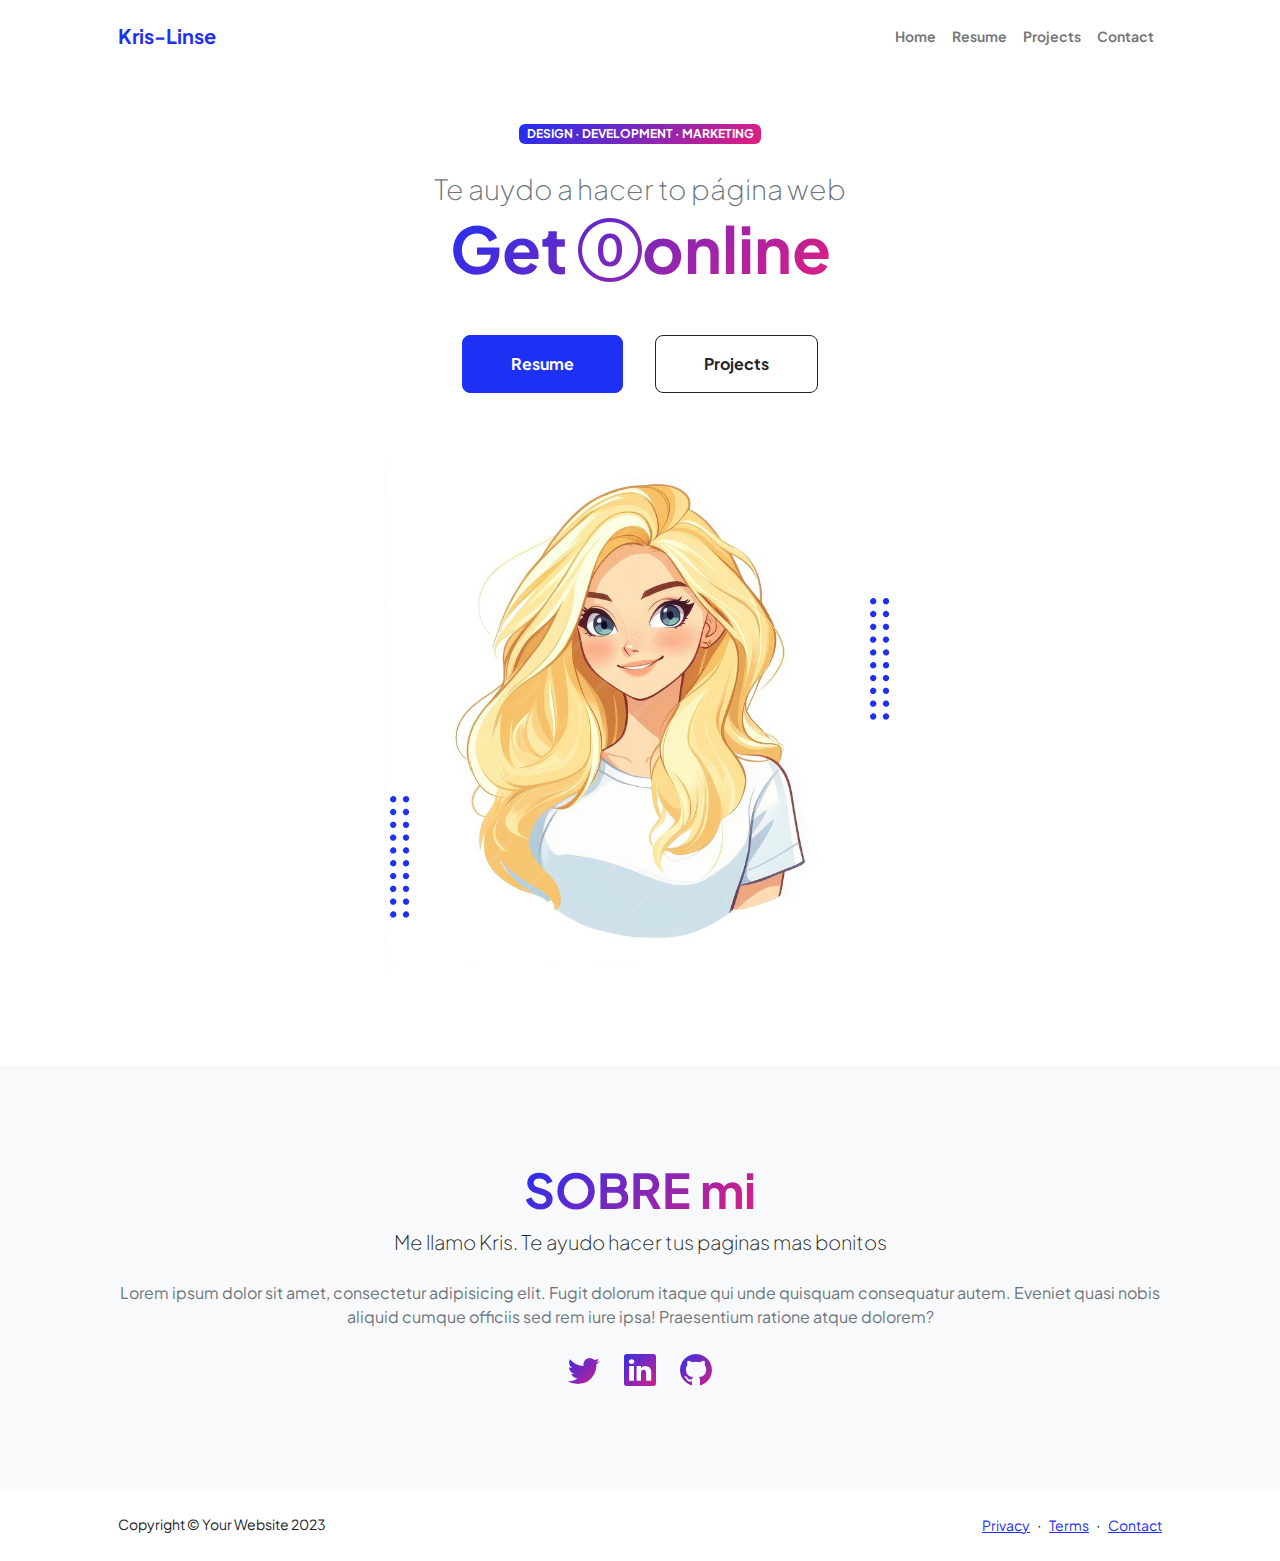
==== commit 4bdf1826: "Add files via upload" ====
--- a/index.html
+++ b/index.html
@@ -3,8 +3,7 @@
     <head>
         <meta charset="utf-8" />
         <meta name="viewport" content="width=device-width, initial-scale=1, shrink-to-fit=no" />
-        <meta name="description" content="¡Soy entrenadora de atletismo! ¡Dedico a Saltos de altura!
-         Tengo Grado Superior de Educación Física. Estudié en colegio de Sergey Bubka. Hacia atletismo 11 años trabajaba con los niños. " />
+        <meta name="description" content="¡Soy desaralladora Front-end. Hago paginas web con HTML,CSS y WORDPRESS " />
         <meta name="author" content="Kris" />
         <title>Personal - Start Bootstrap Theme</title>
         <!-- Favicon-->
@@ -23,7 +22,7 @@
             <!-- Navigation-->
             <nav class="navbar navbar-expand-lg navbar-light bg-white py-3">
                 <div class="container px-5">
-                    <a class="navbar-brand" href="index.html"><span class="fw-bolder text-primary">Start Bootstrap</span></a>
+                    <a class="navbar-brand" href="index.html"><span class="fw-bolder text-primary">Kris-Linse</span></a>
                     <button class="navbar-toggler" type="button" data-bs-toggle="collapse" data-bs-target="#navbarSupportedContent" aria-controls="navbarSupportedContent" aria-expanded="false" aria-label="Toggle navigation"><span class="navbar-toggler-icon"></span></button>
                     <div class="collapse navbar-collapse" id="navbarSupportedContent">
                         <ul class="navbar-nav ms-auto mb-2 mb-lg-0 small fw-bolder">
@@ -43,8 +42,8 @@
                             <!-- Header text content-->
                             <div class="text-center text-xxl-start">
                                 <div class="badge bg-gradient-primary-to-secondary text-white mb-4"><div class="text-uppercase">Design &middot; Development &middot; Marketing</div></div>
-                                <div class="fs-3 fw-light text-muted">I can help your business to</div>
-                                <h1 class="display-3 fw-bolder mb-5"><span class="text-gradient d-inline">Get <i class="bi bi-0-circle"></i>online and grow fast</span></h1>
+                                <div class="fs-3 fw-light text-muted">Te auydo a hacer to página web</div>
+                                <h1 class="display-3 fw-bolder mb-5"><span class="text-gradient d-inline">Get <i class="bi bi-0-circle"></i>online</span></h1>
                                 <div class="d-grid gap-3 d-sm-flex justify-content-sm-center justify-content-xxl-start mb-3">
                                     <a class="btn btn-primary btn-lg px-5 py-3 me-sm-3 fs-6 fw-bolder" href="resume.html">Resume</a>
                                     <a class="btn btn-outline-dark btn-lg px-5 py-3 fs-6 fw-bolder" href="projects.html">Projects</a>
@@ -57,7 +56,7 @@
                                 <div class="profile bg-gradient-primary-to-secondary">
                                     <!-- TIP: For best results, use a photo with a transparent background like the demo example below-->
                                     <!-- Watch a tutorial on how to do this on YouTube (link)-->
-                                    <img class="profile-img" src="assets/profile.png" alt="..." />
+                                    <img class="profile-img" src="123.jpg" alt="..." />
                                     <div class="dots-1">
                                         <!-- SVG Dots-->
                                         <svg version="1.1" xmlns="http://www.w3.org/2000/svg" xmlns:xlink="http://www.w3.org/1999/xlink" x="0px" y="0px" viewBox="0 0 191.6 1215.4" style="enable-background: new 0 0 191.6 1215.4" xml:space="preserve">
@@ -182,8 +181,8 @@
                     <div class="row gx-5 justify-content-center">
                         <div class="col-xxl-8">
                             <div class="text-center my-5">
-                                <h2 class="display-5 fw-bolder"><span class="text-gradient d-inline">About Me</span></h2>
-                                <p class="lead fw-light mb-4">My name is Start Bootstrap and I help brands grow.</p>
+                                <h2 class="display-5 fw-bolder"><span class="text-gradient d-inline">SOBRE mi</span></h2>
+                                <p class="lead fw-light mb-4">Me llamo Kris. Te ayudo hacer tus paginas mas bonitos</p>
                                 <p class="text-muted">Lorem ipsum dolor sit amet, consectetur adipisicing elit. Fugit dolorum itaque qui unde quisquam consequatur autem. Eveniet quasi nobis aliquid cumque officiis sed rem iure ipsa! Praesentium ratione atque dolorem?</p>
                                 <div class="d-flex justify-content-center fs-2 gap-4">
                                     <a class="text-gradient" href="#!"><i class="bi bi-twitter"></i></a>
